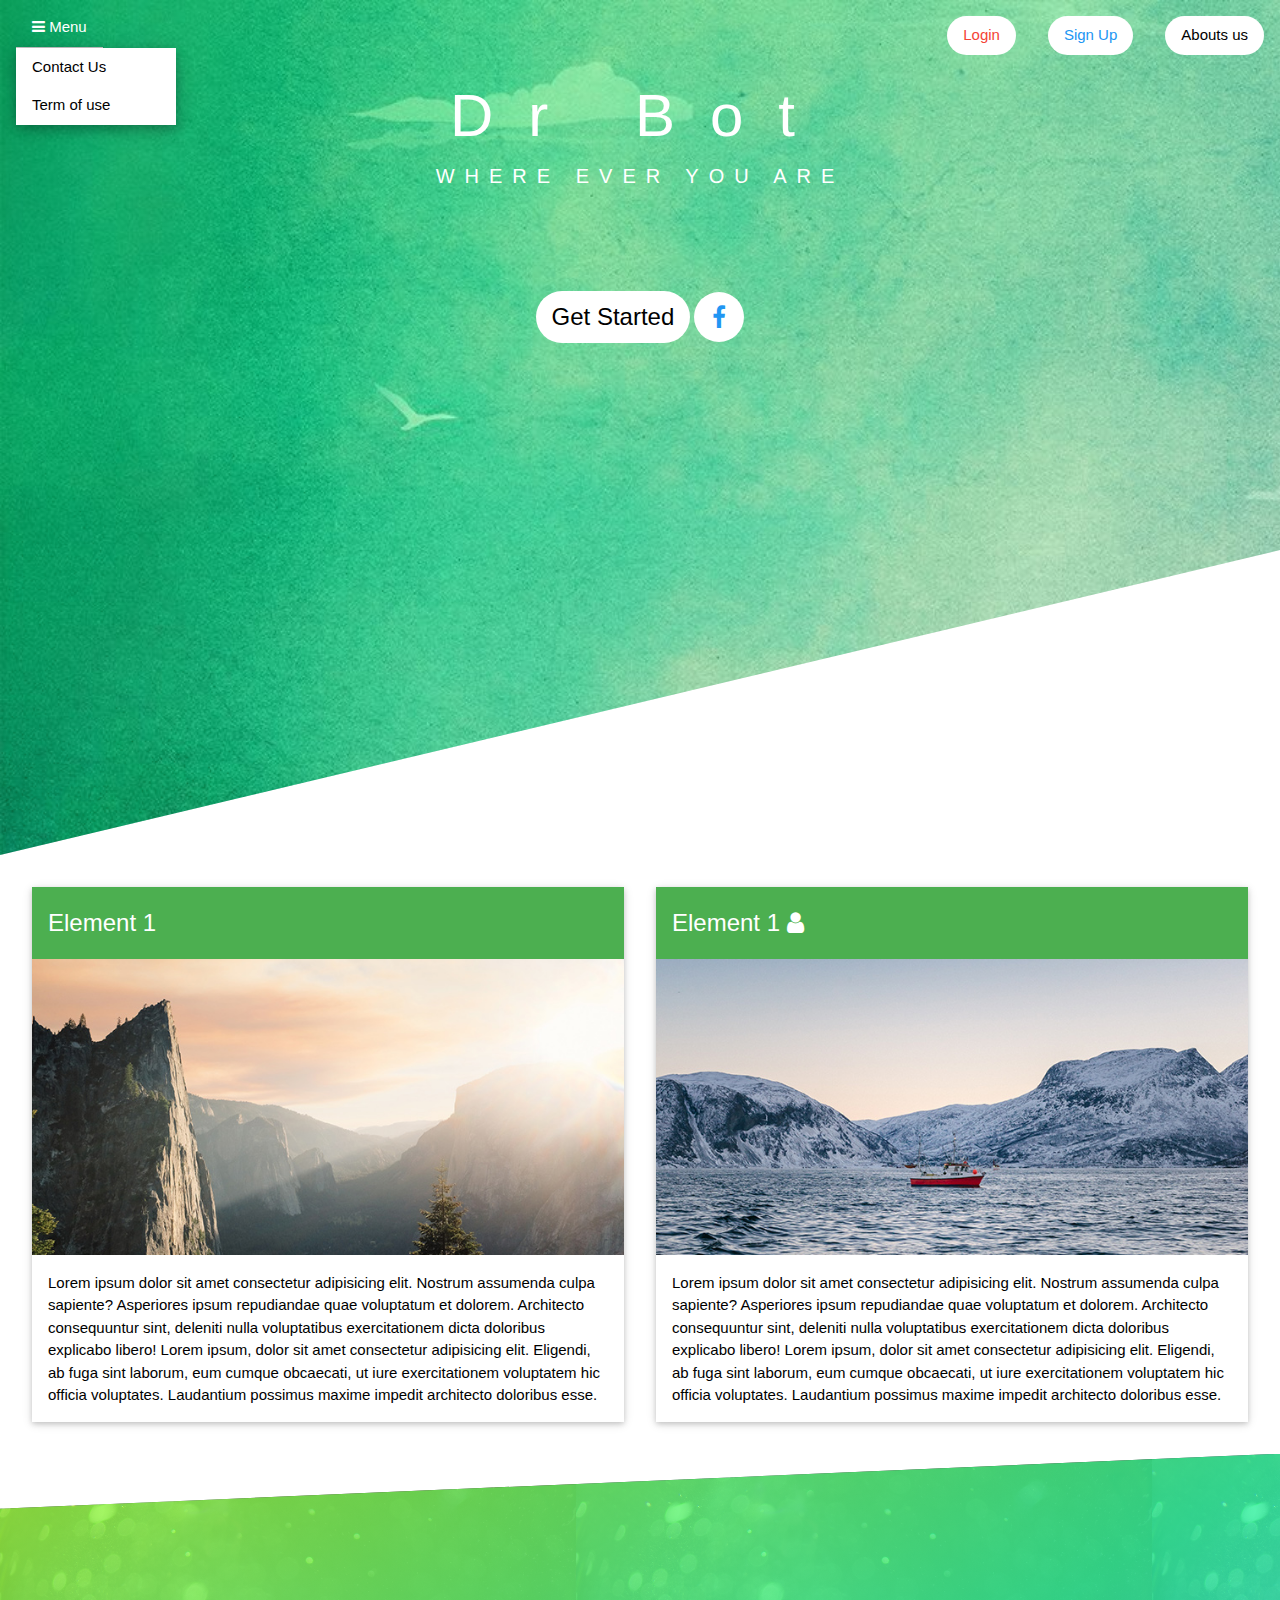
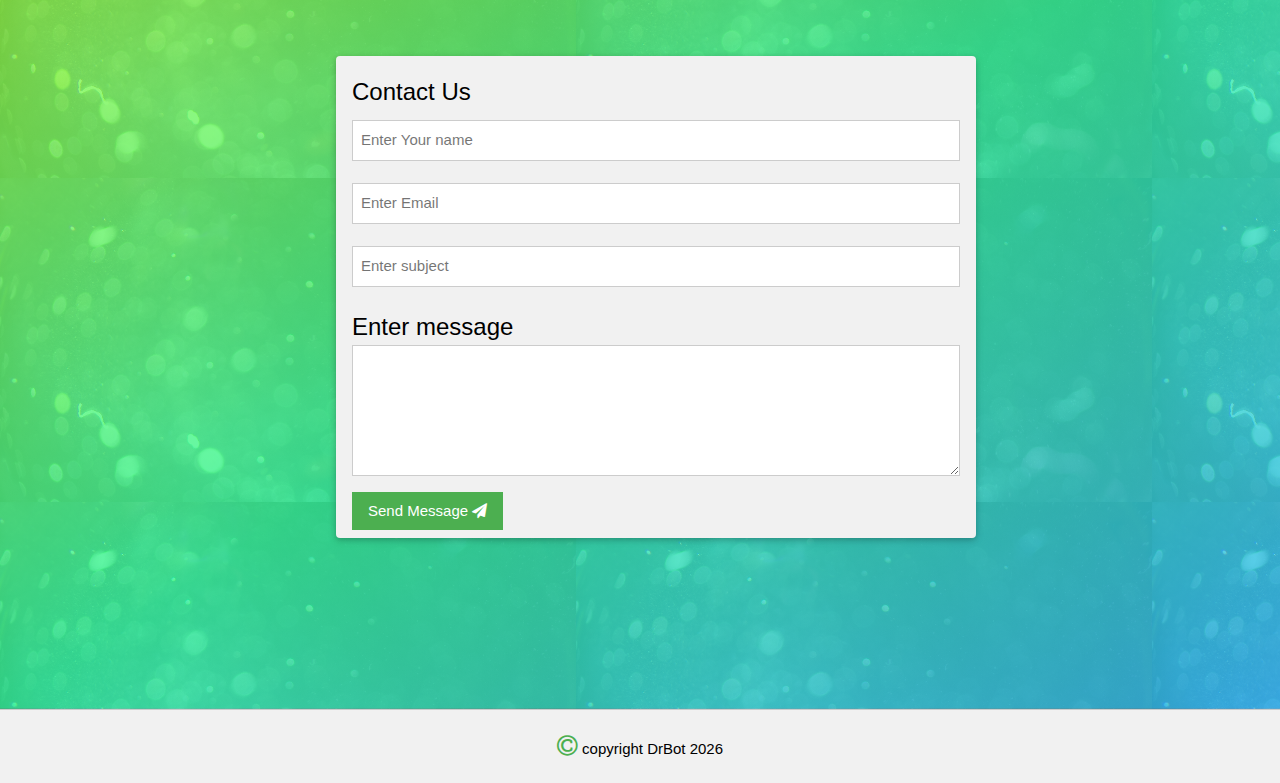
==== index.html @ ad596c42 "-uppdate registration form instade of cadre use grade -add of class users in the folde class," ====
<!DOCTYPE html>
<html lang="en">
<head>
    <meta charset="UTF-8">
    <meta name="viewport" content="width=device-width, initial-scale=1.0">
    <meta http-equiv="X-UA-Compatible" content="ie=edge">
    <title>DorBot</title>
    <link rel="stylesheet" href="style/w3.css">
    <link rel="stylesheet" href="style/font-awesome-4.7.0/css/font-awesome.min.css">
    <link rel="stylesheet" href="style/index.css">
    <script src="js/w3.js"></script>
</head>
<body>
    <div class="header w3-text-white">
        <div class="w3-bar">
            <div class="w3-right">
                <button class="w3-btn w3-bar-item w3-round-xxlarge w3-white  w3-margin w3-text-red" onclick="w3.show('#login')">Login</button>
                <button class="w3-btn w3-bar-item w3-round-xxlarge w3-white  w3-margin w3-text-blue" onclick="w3.show('#registration')">Sign Up</button>
                <a href="#" class="w3-btn w3-bar-item w3-round-xxlarge w3-white w3-margin" onclick="w3.show('#aboutus')">Abouts us</a>
            </div>
            
            <div class="w3-dropdown-hover w3-bar-item">
                <button class="w3-btn   w3-border-bottom "><i class="fa fa-bars"></i> Menu </button>
                <div class="w3-dropdown-content w3-bar-block w3-card-4">
                    <a href="#contactUs" class="w3-btn w3-hover-text-green w3-bar-item" >Contact Us</a>
                    <a href="#" class="w3-btn w3-hover-text-green w3-bar-item">Term of use</a>
                </div>
            </div>
        </div>
        <div class="w3-center">
            <span class="title">dr bot</span>
            <span class="welcom">where ever you are</span>
        </div>
        <div class="w3-center btnStar">
            <a href="https://developers.facebook.com/apps/427210107825206/dashboard/" class="w3-btn w3-white w3-round-xxlarge w3-xlarge w3-hover-text-green btn-animated">Get Started</a>
            <a href="" class="w3-button w3-round-xxlarge w3-padding w3-xlarge w3-white start w3-text-blue w3-hover-blue btn-animated-fb" ><i class="fa fa-facebook "></i></a>
        </div>
    </div>
    <div class="w3-row w3-margin">
        <div class="w3-col s6 l6 m6  ">
            <div class="w3-card w3-margin">
                <div class="w3-green w3-padding">
                    <h3>Element 1 </h3>
                </div>
                <img src="./img/elem/tm-700x350-01.jpg" alt="demo picture" class="w3-image">
                <div class="w3-container">            
                    <p>Lorem ipsum dolor sit amet consectetur adipisicing elit. Nostrum assumenda culpa sapiente? Asperiores ipsum repudiandae quae voluptatum et dolorem. Architecto consequuntur sint, deleniti nulla voluptatibus exercitationem dicta doloribus explicabo libero!
                    Lorem ipsum, dolor sit amet consectetur adipisicing elit. Eligendi, ab fuga sint laborum, eum cumque obcaecati, ut iure exercitationem voluptatem hic officia voluptates. Laudantium possimus maxime impedit architecto doloribus esse.</p>
                </div>
            </div>
        </div>
        <div class="w3-col s6 l6 m6  ">
            <div class="w3-card w3-margin">
                <div class="w3-green w3-padding">
                    <h3>Element 1 <i class="fa fa-user"></i></h3>
                </div>
                <img src="./img/elem/tm-700x350-02.jpg" alt="demo picture" class="w3-image">
                <div class="w3-container">            
                    <p>Lorem ipsum dolor sit amet consectetur adipisicing elit. Nostrum assumenda culpa sapiente? Asperiores ipsum repudiandae quae voluptatum et dolorem. Architecto consequuntur sint, deleniti nulla voluptatibus exercitationem dicta doloribus explicabo libero!
                    Lorem ipsum, dolor sit amet consectetur adipisicing elit. Eligendi, ab fuga sint laborum, eum cumque obcaecati, ut iure exercitationem voluptatem hic officia voluptates. Laudantium possimus maxime impedit architecto doloribus esse.</p>
                </div>
            </div>
        </div>
        
    </div>

<!-- contact us -->  
    <div class=" w3-container w3-padding contactUs ">
        <div class="w3-margin contactUsContent w3-light-gray w3-card w3-round" id="contactUs">
            <form method="POST" class="w3-padding ">
                <h3>Contact Us</h3> 
                <input type="text" name="contactusername" id="contactusername" class="w3-input w3-border" placeholder="Enter Your name">
                <br/>
                <input type="email" name="contactemail" id="contactemail" class="w3-input w3-border" placeholder="Enter Email">
                <br/>
                <input type="text" name="contactsubject" id="contactsubject" class="w3-input w3-border" placeholder="Enter subject">
                <br/>
                <label class="w3-xlarge">Enter message</label><br/>
                <textarea name="contactmessage" id="contactmessage" cols="10" rows="5" class="w3-input w3-border w3-margin-bottom"></textarea>
                <button type="submit" class="w3-button w3-green">Send Message <i class="fa fa-send"></i></button>
            </form>
        </div>
    </div> 
    <!-- modal connection -->
    <div class="w3-modal " id="login">
        <div class="w3-modal-content w3-card">
            <div class="w3-container w3-green w3-padding w3-center" >
                <span onclick="w3.hide('#login')" class="w3-button w3-xlarge w3-hover-red w3-display-topright" title="Close Modal">&times;</span>
                <header class="w3-xlarge">Login</header>
            </div> 
            <div class="w3-center loginavtar"><br>
                <div class="w3-circle w3-light-gray  w3-padding w3-border" style="width: 100px;height:100px;">
                    <i class="fa fa-user-o w3-jumbo"></i>
                </div>
            </div>
            <form method="POST" >
                <div class="w3-margin">
                    <div class="w3-row w3-margin w3-light-gray w3-round-xxlarge">
                        <div class="w3-col w3-padding" style="width:50px;">
                            <i class="fa fa-user"></i>
                        </div>
                        <div class="w3-rest">
                            <input type="text" name="logiUserName" id="logiUserName" class="w3-input" placeholder="enter usename or email">
                        </div>
                    </div>
                    <div class="w3-row w3-margin w3-light-gray w3-round-xxlarge">
                        <div class="w3-col w3-padding" style="width:50px;"><i class="fa fa-key"></i></div>
                        <div class="w3-rest">
                            <input type="password" name="loginpassword" id="loginpassword" class="w3-input" placeholder="enter password">
                        </div>
                    </div>
                </div>
                <div class="w3-bar w3-padding">
                    <button type="submit" class="w3-button w3-bar-item w3-green w3-right">Connection</button>
                </div>
                <div class="w3-container  w3-light-gray w3-padding">
                    <a href="#" class=" w3-right" onclick="w3.hide('#login',w3.show('#registration'))">Don't have an account</a>
                    <button type="reset" class="w3-button w3-red" onclick="w3.hide('#login')">Cancel</button>
                </div>
            </form>
        </div>
    </div>
    <!-- Modal About Us -->
    <div class="w3-modal" id="aboutus">
        <div class="w3-modal-content w3-card-4">
            <div class="w3-blue w3-container w3-padding">
                <span class="w3-button w3-hover-red w3-xlarge w3-display-topright " onclick="w3.hide('#aboutus')">&times;</span>
                <header class="w3-center w3-xlarge">About us</header>
            </div>
            <div class="w3-padding">
                <h3>Introduction</h3>
                <p>Dr Bot is a chatbot application, witch assiste pacient to do their consultation online using messenger.</p>
                <p>Lorem ipsum dolor sit amet consectetur, adipisicing elit. Officia nostrum sapiente, commodi qui dolore vel praesentium impedit beatae, cumque, nihil perspiciatis? Accusamus voluptates fugit impedit numquam? Minus tenetur culpa repellendus.</p>
                <p>
                This App hase been develloped by </p>
                <p class="w3-xlarge w3-text-blue">Ibrahim Mussa Boss</p>
                <p class="w3-xlarge w3-text-green">Nyanja Idriss Pacifique </p>
                
            </div>
        </div>
    </div>
    <!-- Modal Registration -->
    <div class="w3-modal" id="registration">
        <div class="w3-modal-content w3-card-4">
            <form method="POST">
                <header class="w3-padding w3-green w3-border-bottom">
                    <h3>Registration</h3>
                </header>
                <div class="w3-padding ">                
                    <div class="w3-row w3-light-gray w3-round-xxlarge w3-margin-bottom">
                        <div class="w3-col w3-padding inputIcon">
                            <i class="fa fa-user"></i>
                        </div>
                        <div class="w3-rest">                                
                            <input type="text" name="userFname" id="userFname" class="w3-input " placeholder="First Name">
                        </div>
                    </div>                            
                    <div class="w3-row w3-light-gray w3-round-xxlarge w3-margin-bottom">
                        <div class="w3-col w3-padding inputIcon">
                            <i class="fa fa-user"></i>
                        </div>
                        <div class="w3-rest">                                
                            <input type="text" name="userLname" id="userLname" class="w3-input " placeholder="Last Name">
                        </div>
                    </div>                            
                    <div class="w3-row w3-light-gray w3-round-xxlarge w3-margin-bottom">
                        <div class="w3-col w3-padding inputIcon">
                            <i class="fa fa-calendar"></i>
                        </div>
                        <div class="w3-rest">                                
                            <input type="date" name="userbirthday" id="userbirthday" class="w3-input " placeholder="Birthday">
                        </div>
                    </div>                            
                    <div class="w3-row w3-border-bottom w3-margin-bottom">
                        <div class="w3-padding"><i class="fa fa-intersex w3-text-blue w3-xlarge"></i> Sexe</div>
                        <div class="w3-col  s6 w3-padding">
                            Male <i class="fa fa-male w3-xlarge"></i> <input type="radio" name="userSex" class="w3-radio">
                        </div>
                        <div class="w3-col  s6 w3-padding">                               
                            Female <i class="fa fa-female w3-xlarge"></i> <input type="radio" name="userSex" class="w3-radio">
                        </div>
                    </div>                                                        
                    <div class="w3-row w3-light-gray w3-round-xxlarge w3-margin-bottom">
                        <div class="w3-col w3-padding inputIcon">
                            <i class="fa fa-phone"></i>
                        </div>
                        <div class="w3-rest">                                
                            <input type="phone" name="userPhoneNumber" id="userPhoneNumber" class="w3-input " placeholder="Phone Number" required>
                        </div>
                    </div> 
                    <div class="w3-margin-bottom w3-xlarge">
                        <i class="fa fa-map-marker w3-text-red"></i> Adress
                    </div> 
                    <div class="w3-border w3-padding w3-margin-bottom">                                                  
                        <div class="w3-row w3-light-gray w3-round-xxlarge w3-margin-bottom">
                            <div class="w3-col w3-padding inputIcon">
                                <i class="fa fa-road"></i>
                            </div>
                            <div class="w3-rest">                                
                                <input type="text" name="userAdressRoad" id="userAdressRoad" class="w3-input " placeholder="Street,avenue,quarter, town Adress">
                            </div>
                        </div>                            
                        <div class="w3-row w3-light-gray w3-round-xxlarge w3-margin-bottom">
                            <div class="w3-col w3-padding inputIcon">
                                <i class="fa fa-globe"></i>
                            </div>
                            <div class="w3-rest">                                
                                <input type="text" name="userAdressCountry" id="userAdressCountry" class="w3-input " placeholder="Country">
                            </div>
                        </div> 
                    </div>                          
                    <div class="w3-row w3-light-gray w3-round-xxlarge w3-margin-bottom">
                        <div class="w3-col w3-padding inputIcon">
                            <i class="fa fa-user-md"></i>
                        </div>
                        <div class="w3-rest">
                            <select class="w3-select " name="usercadre" id="usercadre" onchange="changeCadre(usercadre.value)">                                
                                <option class="w3-large" disabled selected>Grade</option>
                                <option value="doctor">Doctor</option>
                                <option value="specialist">Specialist</option>
                                <option value="nurse">Nurse</option>
                            </select>
                        </div>
                    </div>                           
                    <div class="w3-row w3-light-gray w3-round-xxlarge w3-margin-bottom controlHide specialist" >
                        <div class="w3-col w3-padding inputIcon">
                            <i class="fa fa-graduation-cap"></i>
                        </div>
                        <div class="w3-rest">
                            <select class="w3-select " name="userSpecilist" id="userSpecilist">                                
                                <option class="w3-large" disabled selected>Specialization</option>
                                <option value="general">General</option>
                                <option value="pediatricien">Pediatricien</option>
                                <option value="cardiologist">Cardiologist</option>
                            </select>
                        </div>
                    </div>
                    <div class="w3-row w3-light-gray w3-round-xxlarge w3-margin-bottom controlHide specialist doctor" >
                        <div class="w3-col w3-padding inputIcon">
                            <i class="fa fa-id-card-o"></i>
                        </div>
                        <div class="w3-rest">                                
                            <input type="number" name="userNationalId" id="userNationalId" class="w3-input " placeholder="Nationnal Id" >
                        </div>
                    </div>                            
                    <div class="w3-row w3-light-gray w3-round-xxlarge w3-margin-bottom controlHide nurse">
                        <div class="w3-col w3-padding inputIcon">
                            <i class="fa fa-graduation-cap"></i>
                        </div>
                        <div class="w3-rest">
                            <select class="w3-select " name="userLevelStudie" id="userLevelStudie">                                
                                <option class="w3-large" disabled selected>Level Stadies</option>
                                <option value="a1" >Graduate A1</option>
                                <option value="a2">Diploma A2</option>
                                <option value="a3">Diploma A3</option>
                            </select>
                        </div>
                    </div>
                    <div class="w3-row w3-light-gray w3-round-xxlarge w3-margin-bottom">
                        <div class="w3-col w3-padding inputIcon">
                            <i class="fa fa-envelope"></i>
                        </div>
                        <div class="w3-rest">                                
                            <input type="email" name="userEmail" id="userEmail" class="w3-input " placeholder="Enter email" required>
                        </div>
                    </div>                            
                    <div class="w3-row w3-light-gray w3-round-xxlarge w3-margin-bottom">
                        <div class="w3-col w3-padding inputIcon">
                            <i class="fa fa-key"></i>
                        </div>
                        <div class="w3-rest">                                
                            <input type="password" name="userPswd" id="userPswd" class="w3-input " placeholder="password" required>
                        </div>
                    </div>                
                </div>
                <div class="w3-bar w3-padding ">
                    <button type="submit" class="w3-button w3-green w3-right ">Register <i class="fa fa-legal w3-xlarge"></i></button>
                </div>
                <div class="w3-light-gray  w3-padding">
                    <a href="#" class="w3-right" onclick="w3.hide('#registration',w3.show('#login'))">I have a count</a>
                    <button type="reset" class="w3-button w3-red " onclick="w3.hide('#registration')">Cancel</button>
                </div>
            </form>
        </div>
    </div>
    <div class="w3-border-top w3-light-gray w3-center w3-padding">
        <p class=""> <i class="fa fa-copyright w3-text-green w3-xlarge"></i> copyright DrBot <span id="mydate"></span></p>
    </div>
    <script>
        _();
        function changeCadre(val){
            _();
            w3.removeClass("."+val,'w3-hide')
        }
        function _(){
            w3.addClass('.controlHide','w3-hide');
        }
        w3.getElements('#mydate')[0].innerHTML=new Date().getFullYear();
    </script>
</body>
</html>
---- style/index.css ----
.header{
    height:95vh;
    background-image: linear-gradient(to right bottom,rgba(0, 255, 13, 0.384),rgba(255, 255, 255, 0.041)), url("../img/bg.jpg");
    background-size:cover;
    clip-path: polygon(0 0,100% 0 ,100% 550px ,0 100%);
    position: relative;
}

.title{
    text-transform: capitalize;
    display: block;
    font-size:60px;
    font-weight: 400px;
    letter-spacing: 35px;
    animation-name: moveInLeft;
    animation-duration: 2s;
}
.welcom{
    display: block;
    font-size:20px;
    font-weight: 400px;
    letter-spacing: 10px;
    text-transform: uppercase;
    animation-name: moveInRight;
    animation-duration: 2s;
}
.btn-animated{    
    animation: moveInTop .5s ease-out .75s;
    animation-fill-mode: backwards;
}
.btn-animated-fb{    
    animation: moveInTop .75s ease-out 1s;
    animation-fill-mode: backwards;
}
@keyframes moveInLeft{
    0%{
        opacity: 0;
        transform: translateX(-100px)
    }
    80%{
        transform: translateX(10px)
    }
    100%{
        opacity: 1;
        transform: translate(0);
    }
}
@keyframes moveInRight{
    0%{
        opacity: 0;
        transform: translateX(100px)
    }
    80%{
        transform: translateX(-10px)
    }
    100%{
        opacity: 1;
        transform: translate(0);
    }
}
@keyframes moveInTop{
    0%{
        opacity: 0;
        transform: translateY(30px)
    }
    80%{
        transform: translateY(-10px)
    }
    100%{
        opacity: 1;
        transform: translate(0);
    }
}
.btnStar{
    margin-top:100px;
}
.start{
    width:50px;
    height: 50px;
}
.inputIcon{
    width:50px;
}
.contactUs{
    height:95vh;
    background-image: linear-gradient(to right bottom,
    rgba(169, 255, 57, 0.8),
    rgba(57, 255, 163, 0.8),
    rgba(57, 192, 255, 0.8)),url("../img/bg2.png");
    clip-path: polygon(0 55px,100% 0,100% 100%,0 100%);
    position: relative;    
}
.contactUs .contactUsContent{
    position: absolute;
    top: 50%;
    left:50%;
    transform: translate(-50%,-50%);
    width:50%;
    margin:auto;
}
.loginavtar{
    position:relative;
}
.loginavtar div{
    position: relative;
    left:40%;
    top:10%;
    /* transform: translate(-50%,-50%); */
}
#login .w3-modal-content{
    max-height: 600px;
}
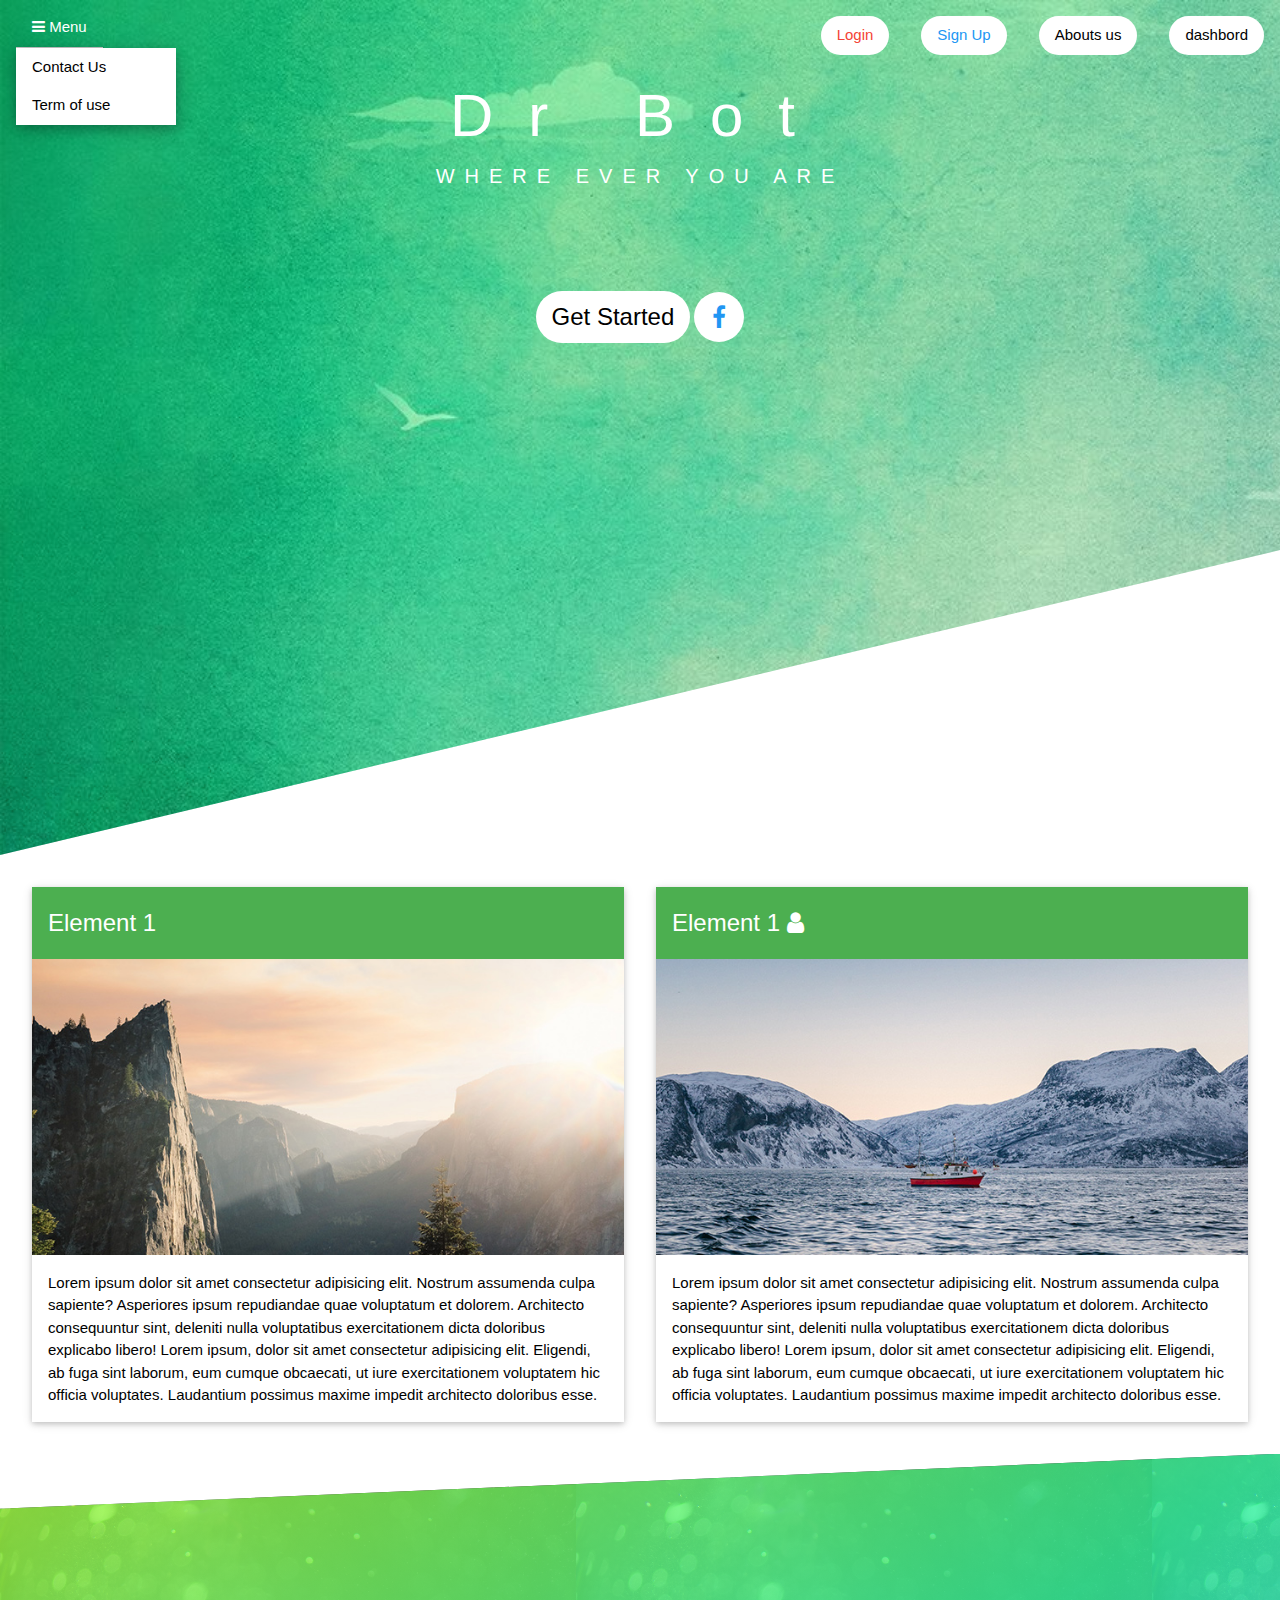
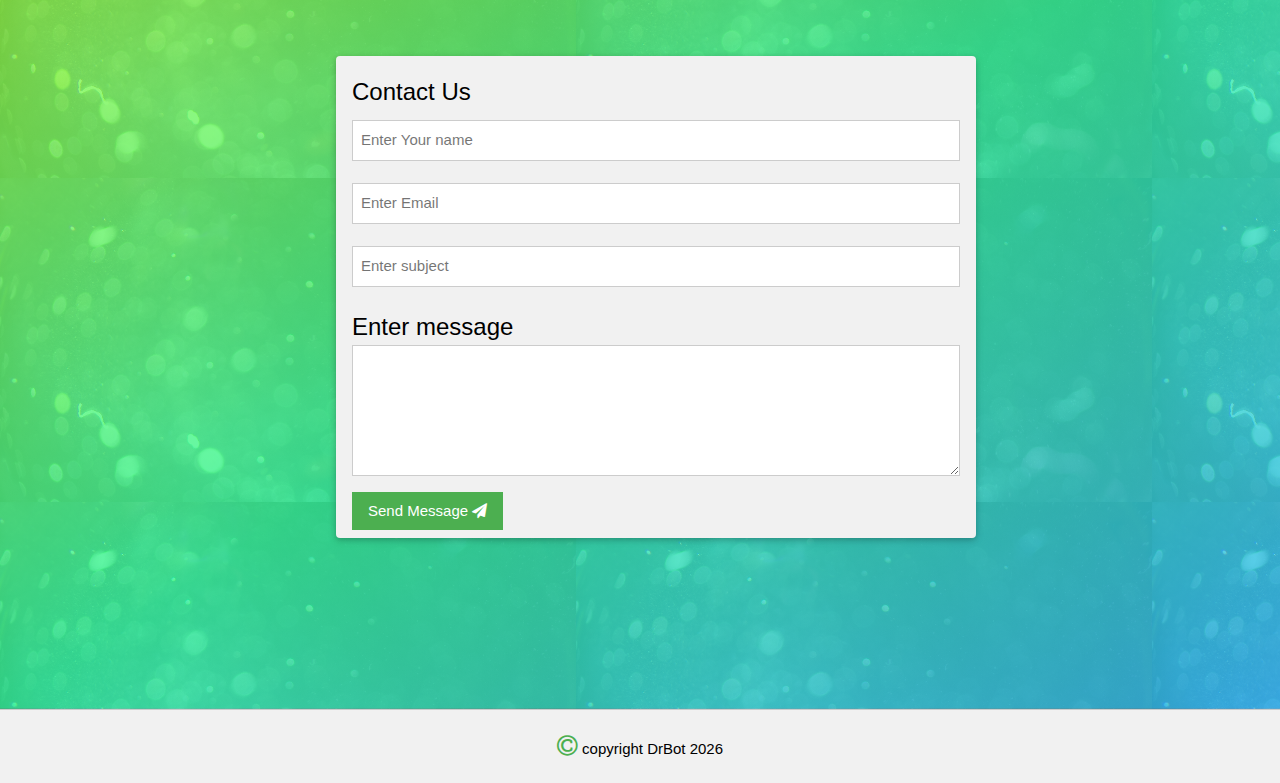
==== commit f2c17a40: "implementation of the dashboard and profil form" ====
--- a/index.html
+++ b/index.html
@@ -17,6 +17,7 @@
                 <button class="w3-btn w3-bar-item w3-round-xxlarge w3-white  w3-margin w3-text-red" onclick="w3.show('#login')">Login</button>
                 <button class="w3-btn w3-bar-item w3-round-xxlarge w3-white  w3-margin w3-text-blue" onclick="w3.show('#registration')">Sign Up</button>
                 <a href="#" class="w3-btn w3-bar-item w3-round-xxlarge w3-white w3-margin" onclick="w3.show('#aboutus')">Abouts us</a>
+                <a href="./pages/profil.html" class="w3-btn w3-bar-item w3-round-xxlarge w3-white w3-margin" >dashbord</a>
             </div>
             
             <div class="w3-dropdown-hover w3-bar-item">
--- a/style/index.css
+++ b/style/index.css
@@ -5,7 +5,28 @@
     clip-path: polygon(0 0,100% 0 ,100% 550px ,0 100%);
     position: relative;
 }
-
+.dasheader{
+    /* height:95vh; */
+    background-image: linear-gradient(to right bottom,
+    rgba(57, 232, 255, 0.699),
+    rgba(57, 255, 173, 0.8),
+    rgba(4, 139, 201, 0.74)),url("../img/bg2.png");
+    background-size:cover;
+    position: relative;
+}
+.dasHover{
+    border:none;
+    background: none;
+    color:#fff;
+}
+.dasHover:not(:last-child){
+    margin-bottom:5px;
+    animation-duration: 2s;
+}
+.active,.dasHover:hover{
+    background:#ffffff4d!important;
+    color:#fff;
+}
 .title{
     text-transform: capitalize;
     display: block;
@@ -109,4 +130,23 @@
 }
 #login .w3-modal-content{
     max-height: 600px;
+}
+.dash-side-menu{
+    width:220px;
+    position:relative;
+}
+.dash-containt{
+    margin-left:220px; 
+    position: relative;   
+}
+.top-bar{
+    height:60px;
+    overflow: hidden;
+    border-bottom: 1px solid #dedede;
+}
+.profil-image{
+    width:55px;
+}
+.pointer{
+    cursor: pointer;
 }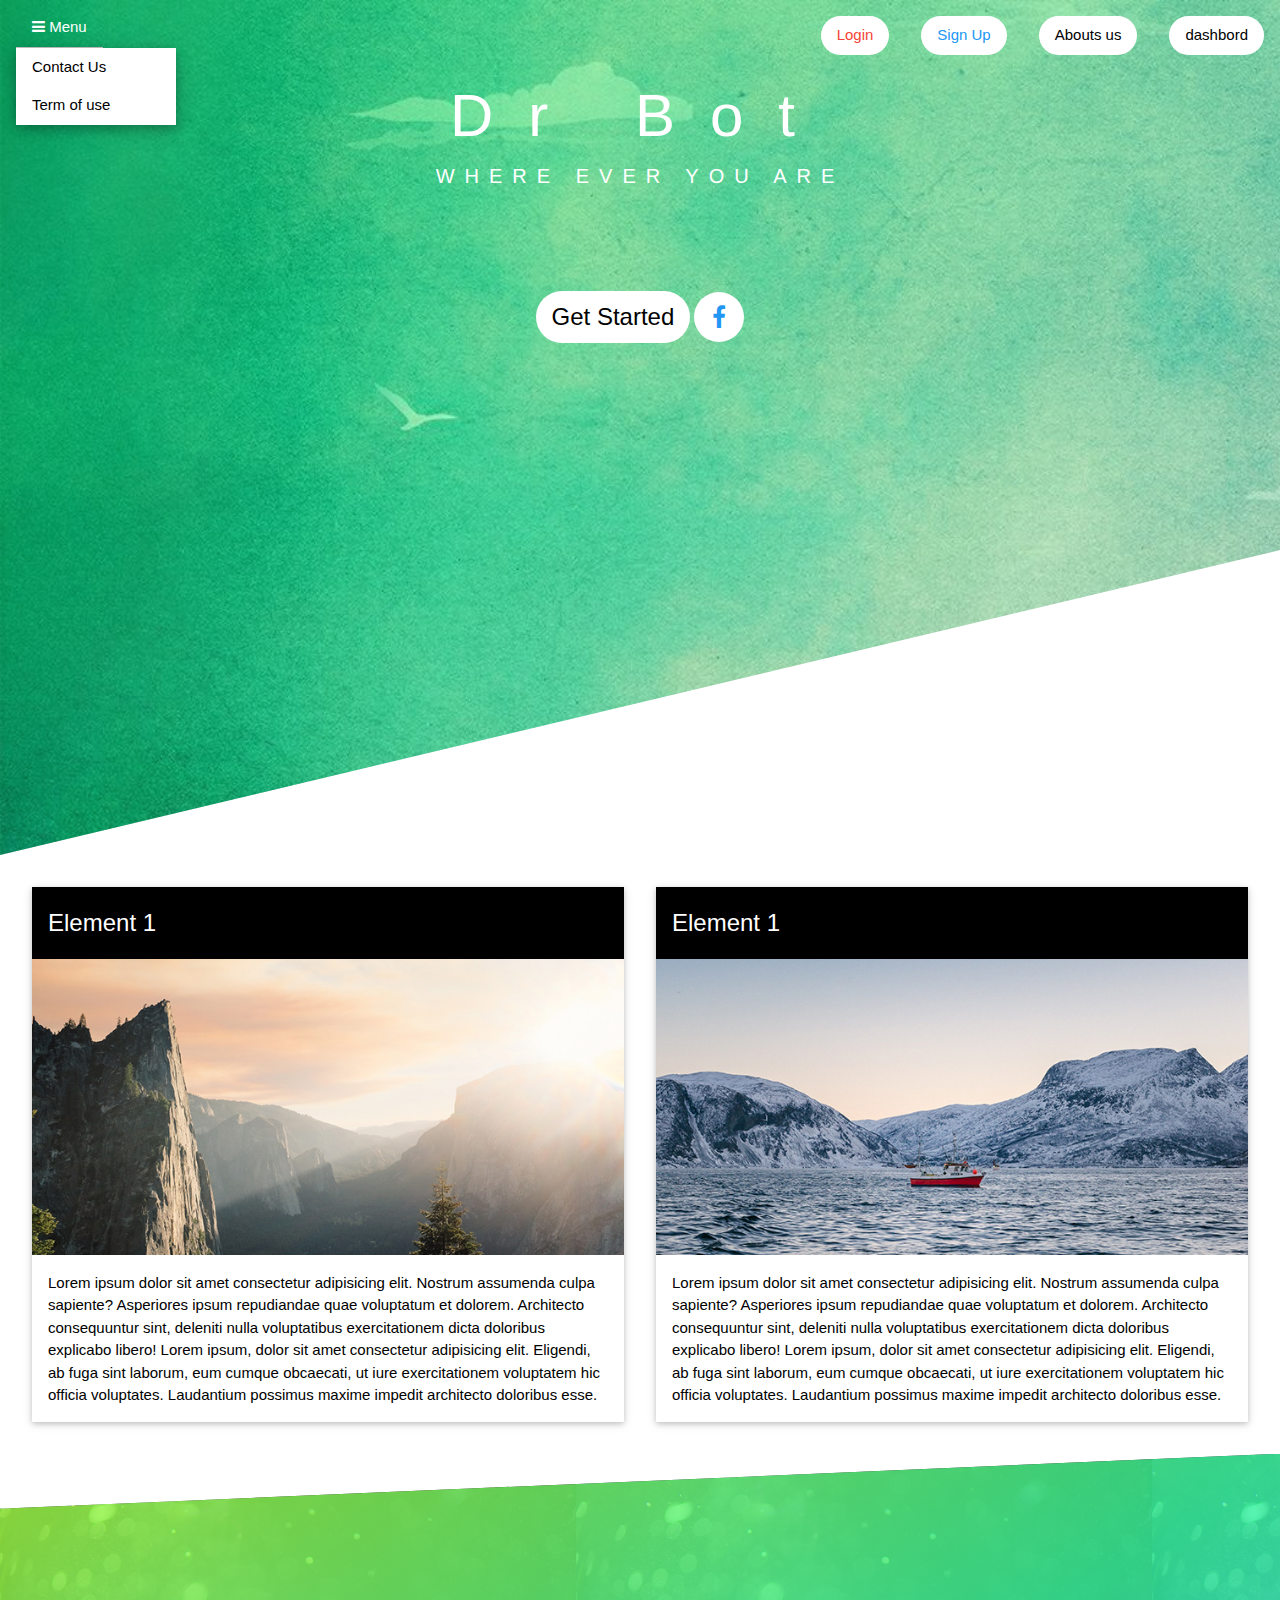
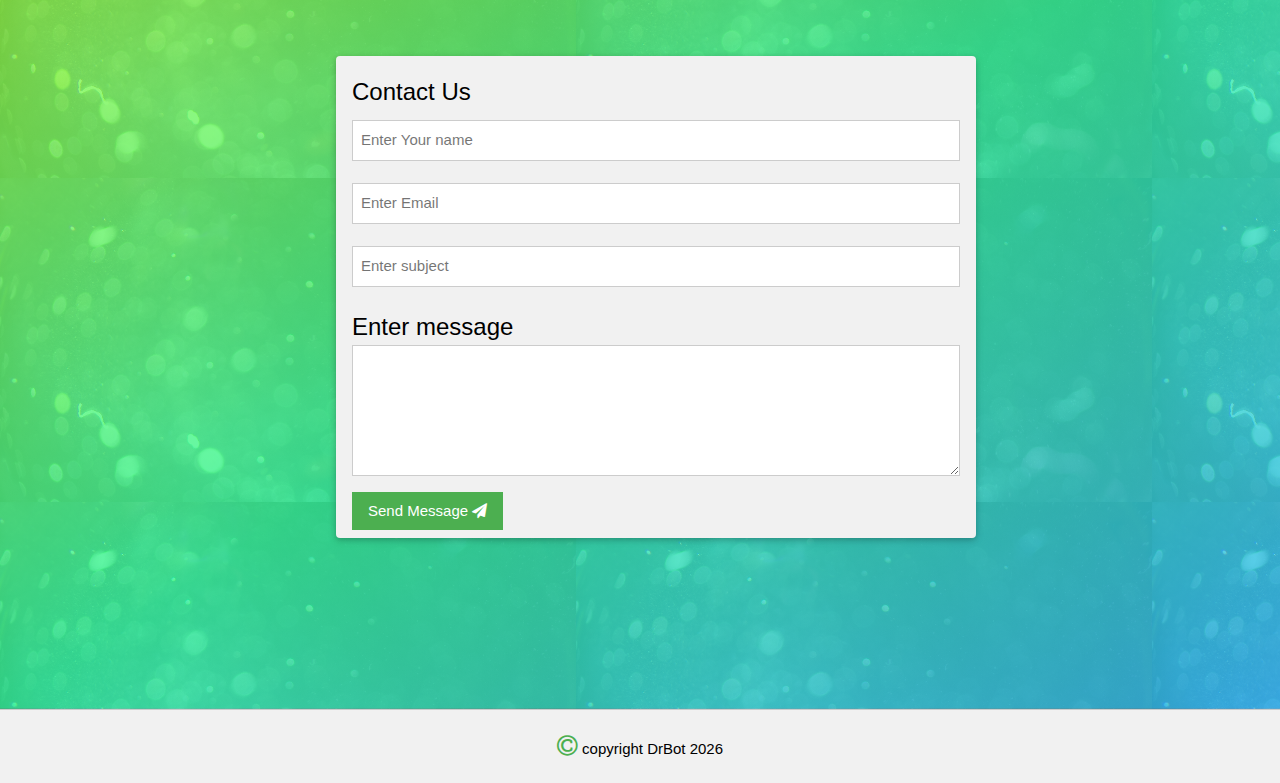
==== commit eef8715b: "update registation form add city" ====
--- a/index.html
+++ b/index.html
@@ -40,7 +40,7 @@
     <div class="w3-row w3-margin">
         <div class="w3-col s6 l6 m6  ">
             <div class="w3-card w3-margin">
-                <div class="w3-green w3-padding">
+                <div class="w3-black w3-padding">
                     <h3>Element 1 </h3>
                 </div>
                 <img src="./img/elem/tm-700x350-01.jpg" alt="demo picture" class="w3-image">
@@ -52,8 +52,8 @@
         </div>
         <div class="w3-col s6 l6 m6  ">
             <div class="w3-card w3-margin">
-                <div class="w3-green w3-padding">
-                    <h3>Element 1 <i class="fa fa-user"></i></h3>
+                <div class="w3-black w3-padding">
+                    <h3>Element 1</h3>
                 </div>
                 <img src="./img/elem/tm-700x350-02.jpg" alt="demo picture" class="w3-image">
                 <div class="w3-container">            
@@ -136,7 +136,6 @@
                 This App hase been develloped by </p>
                 <p class="w3-xlarge w3-text-blue">Ibrahim Mussa Boss</p>
                 <p class="w3-xlarge w3-text-green">Nyanja Idriss Pacifique </p>
-                
             </div>
         </div>
     </div>
@@ -198,7 +197,7 @@
                                 <i class="fa fa-road"></i>
                             </div>
                             <div class="w3-rest">                                
-                                <input type="text" name="userAdressRoad" id="userAdressRoad" class="w3-input " placeholder="Street,avenue,quarter, town Adress">
+                                <input type="text" name="userAdressCity" id="userAdressCity" class="w3-input " placeholder="City">
                             </div>
                         </div>                            
                         <div class="w3-row w3-light-gray w3-round-xxlarge w3-margin-bottom">
--- a/style/index.css
+++ b/style/index.css
@@ -17,6 +17,7 @@
 .dasHover{
     border:none;
     background: none;
+    text-decoration: none;
     color:#fff;
 }
 .dasHover:not(:last-child){
@@ -149,4 +150,9 @@
 }
 .pointer{
     cursor: pointer;
+}
+.btn{
+    border:none;
+    text-decoration:none;
+    background:none;
 }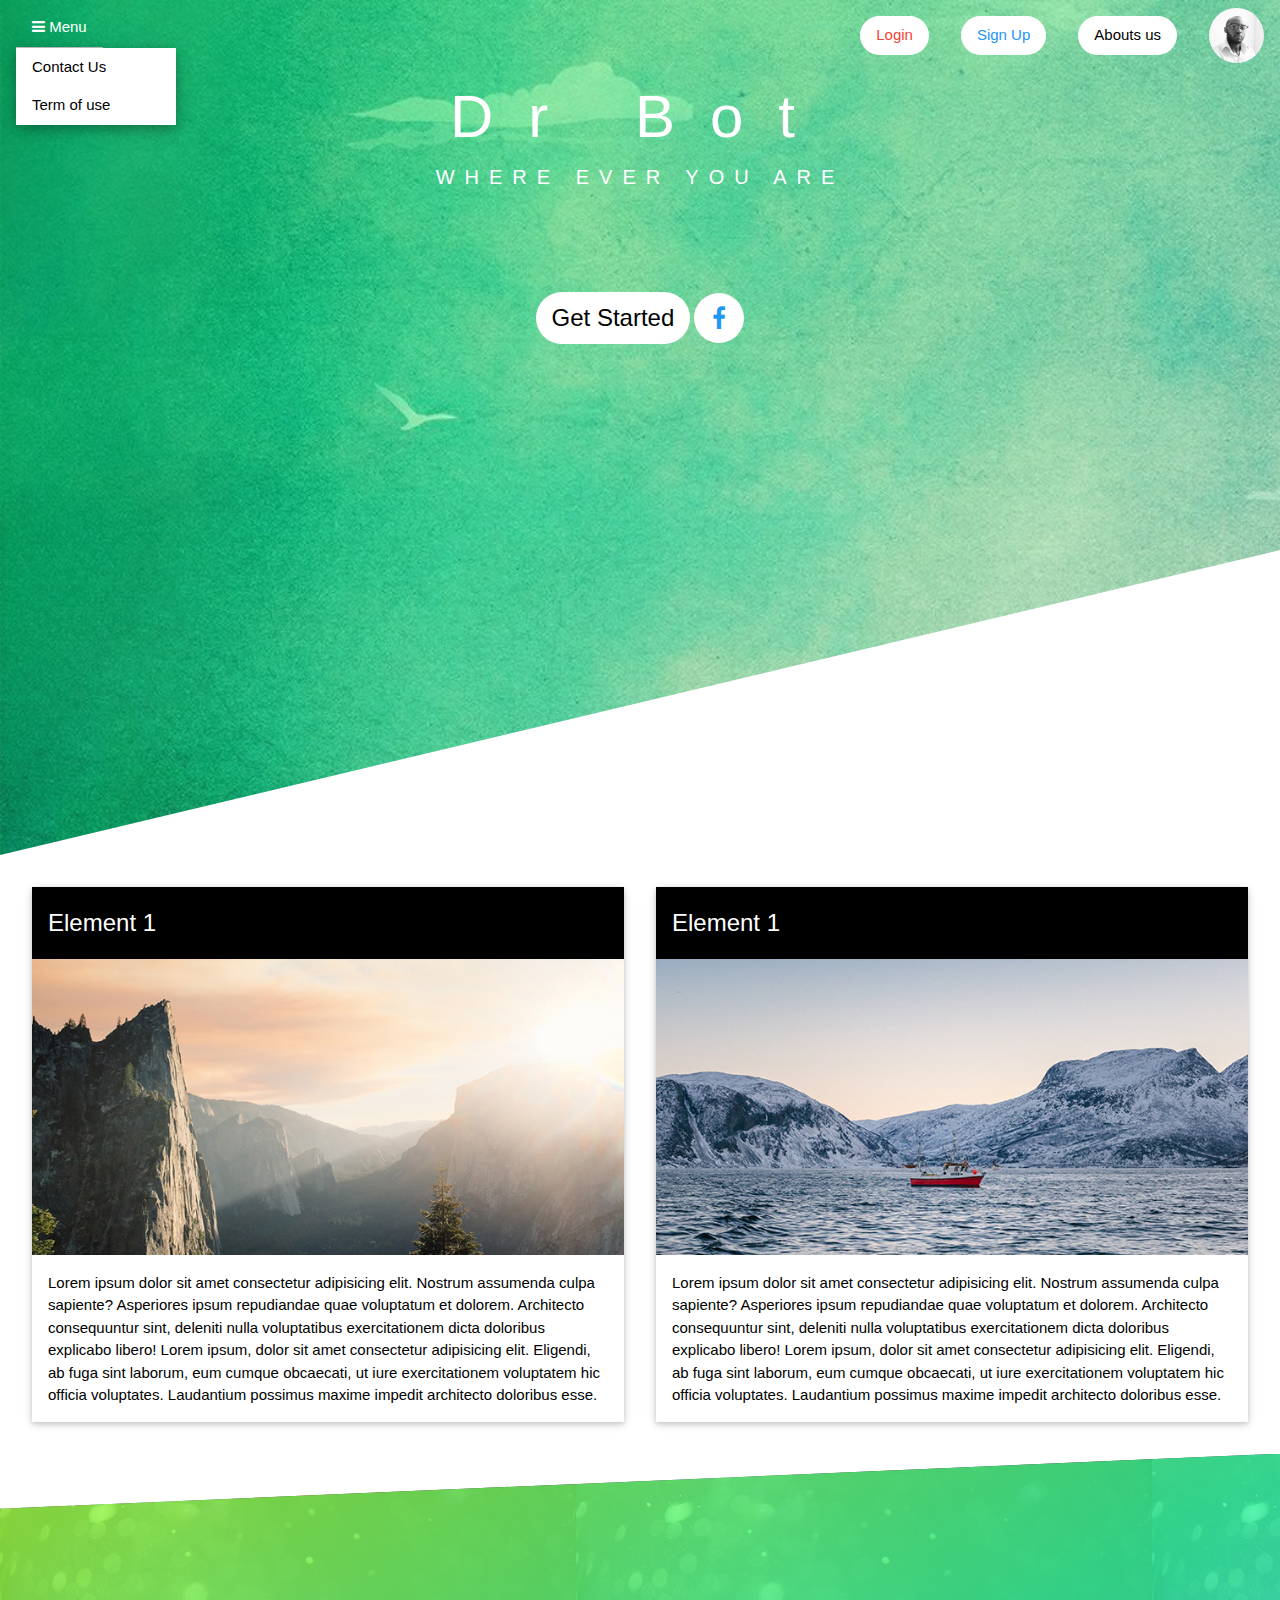
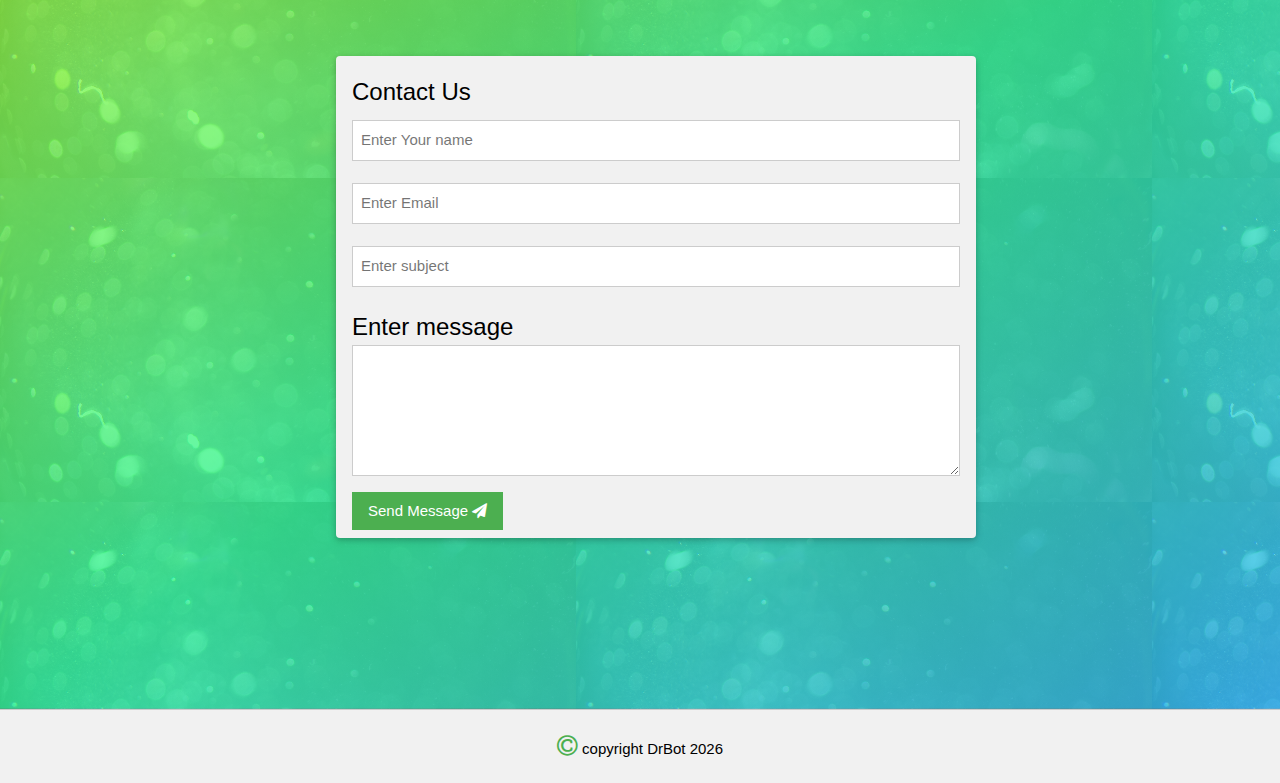
==== commit 46fbb795: "modifier the dashborder button by an profile image, to allow to know how is connected" ====
--- a/index.html
+++ b/index.html
@@ -17,7 +17,13 @@
                 <button class="w3-btn w3-bar-item w3-round-xxlarge w3-white  w3-margin w3-text-red" onclick="w3.show('#login')">Login</button>
                 <button class="w3-btn w3-bar-item w3-round-xxlarge w3-white  w3-margin w3-text-blue" onclick="w3.show('#registration')">Sign Up</button>
                 <a href="#" class="w3-btn w3-bar-item w3-round-xxlarge w3-white w3-margin" onclick="w3.show('#aboutus')">Abouts us</a>
-                <a href="./pages/profil.html" class="w3-btn w3-bar-item w3-round-xxlarge w3-white w3-margin" >dashbord</a>
+                <div class="w3-dropdown-hover w3-bar-item">
+                        <img src="img/avatar/face-1.jpg" alt="" class="profil-image w3-circle" >
+                    <div class="w3-dropdown-content w3-bar-block w3-card-4 w3-rounf-large" style="right:0">
+                        <a href="./pages/profil.html" class="w3-btn w3-bar-item" >profil</a>
+                        <a href="./pages/profil.html" class="w3-btn w3-bar-item w3-text-red w3-light-gray w3-border-top" ><i class="fa fa-power-off w3-xlarge w3-margin-right"></i> Logout</a>
+                    </div>
+                </div>
             </div>
             
             <div class="w3-dropdown-hover w3-bar-item">
@@ -101,7 +107,7 @@
                             <i class="fa fa-user"></i>
                         </div>
                         <div class="w3-rest">
-                            <input type="text" name="logiUserName" id="logiUserName" class="w3-input" placeholder="enter usename or email">
+                            <input type="text" name="logiUserName" id="logiUserName" class="w3-input" placeholder="enter email">
                         </div>
                     </div>
                     <div class="w3-row w3-margin w3-light-gray w3-round-xxlarge">
@@ -134,8 +140,16 @@
                 <p>Lorem ipsum dolor sit amet consectetur, adipisicing elit. Officia nostrum sapiente, commodi qui dolore vel praesentium impedit beatae, cumque, nihil perspiciatis? Accusamus voluptates fugit impedit numquam? Minus tenetur culpa repellendus.</p>
                 <p>
                 This App hase been develloped by </p>
-                <p class="w3-xlarge w3-text-blue">Ibrahim Mussa Boss</p>
-                <p class="w3-xlarge w3-text-green">Nyanja Idriss Pacifique </p>
+                <div class="w3-row">
+                    <div class="w3-col s6 m6 l6">
+                        <img src="img/avatar/face-1.jpg" alt="" class="about-image w3-circle" >
+                        <p class="w3-xlarge w3-text-blue">Ibrahim Mussa Boss</p>
+                    </div>
+                    <div class="w3-col s6 m6 l6 w3-center">
+                        <img src="img/avatar/face-1.jpg" alt="" class="about-image w3-circle" >
+                        <p class="w3-xlarge w3-text-green">Nyanja Idriss Pacifique </p> 
+                    </div>                   
+                </div>
             </div>
         </div>
     </div>
--- a/style/index.css
+++ b/style/index.css
@@ -148,6 +148,9 @@
 .profil-image{
     width:55px;
 }
+.about-image{
+    width:150px;
+}
 .pointer{
     cursor: pointer;
 }
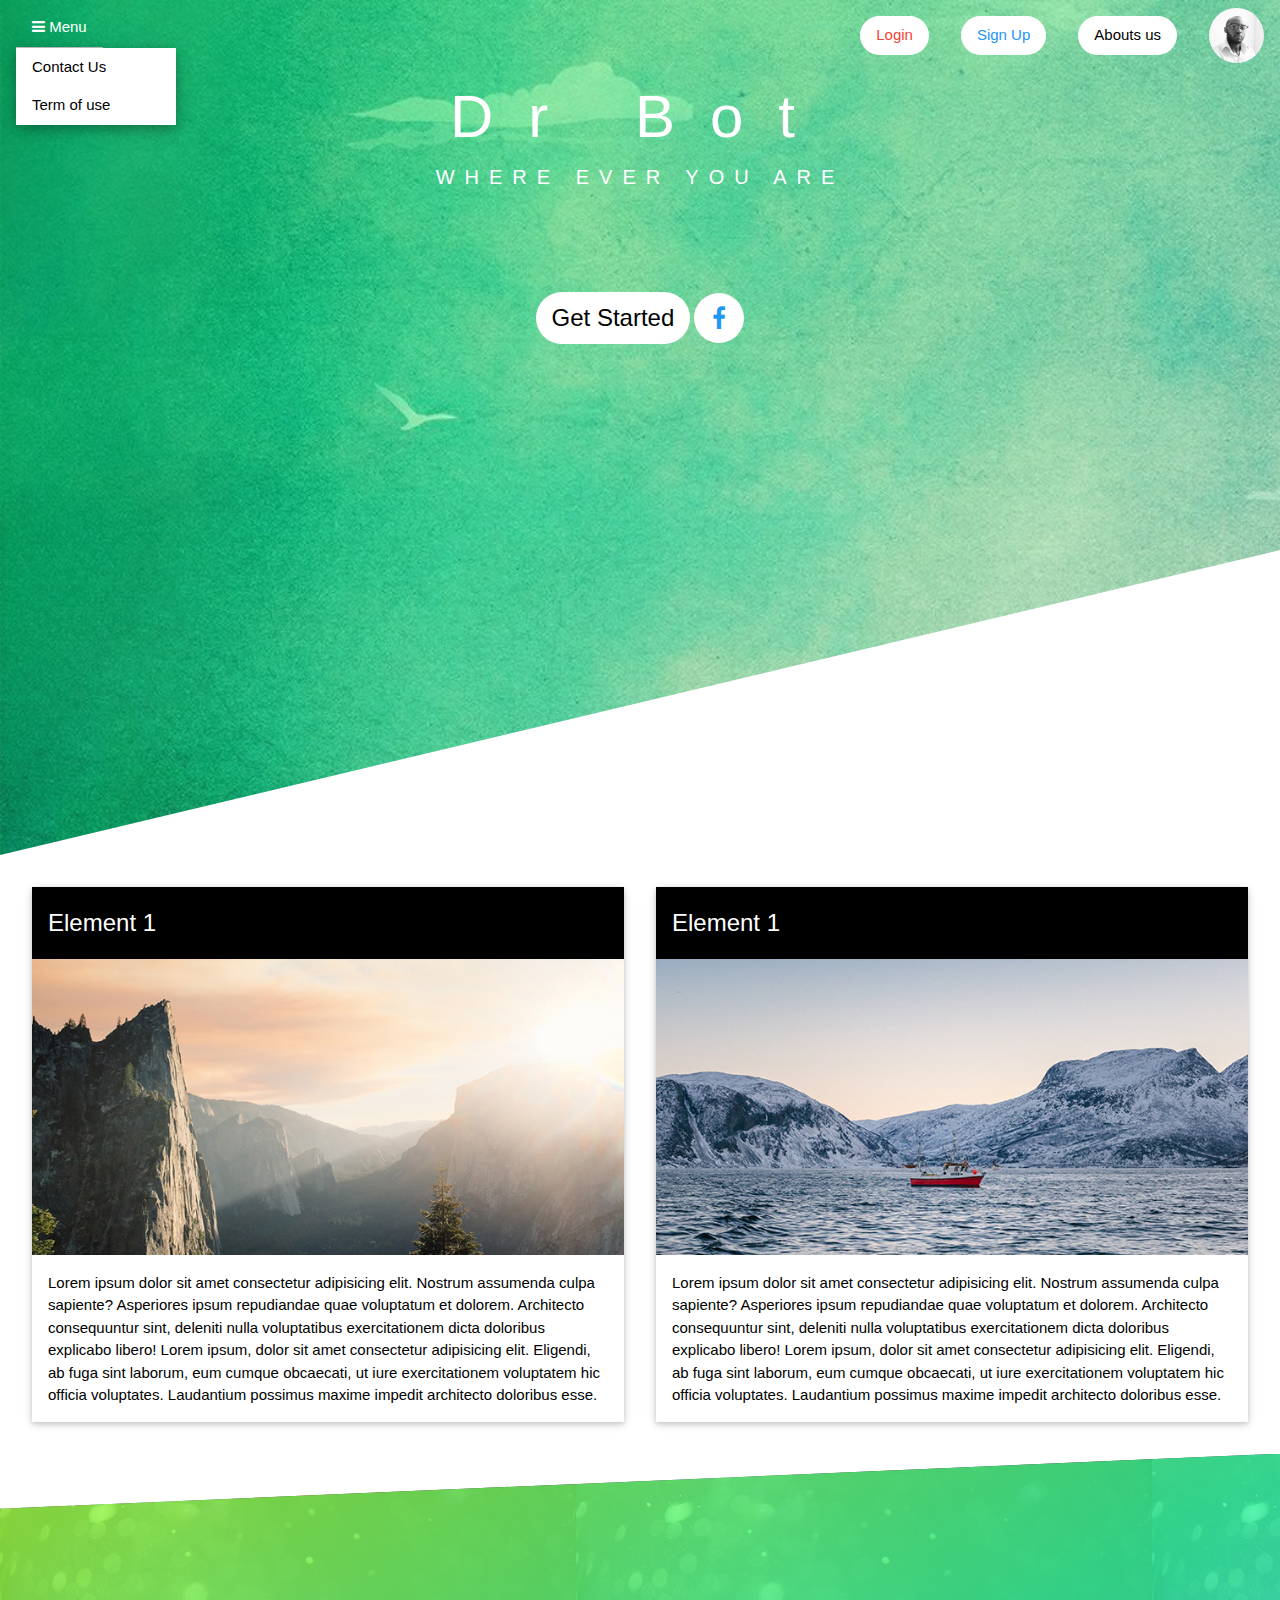
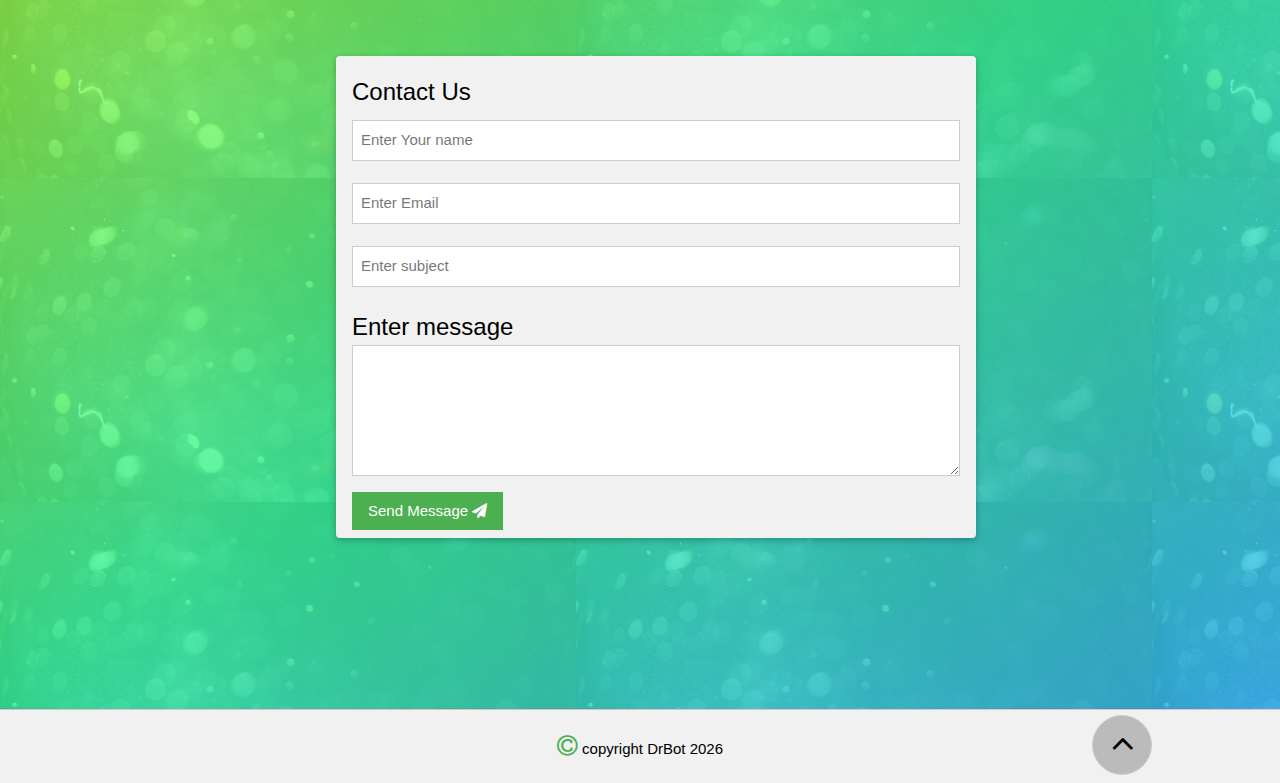
==== commit 54188344: "add button go up on the footer" ====
--- a/index.html
+++ b/index.html
@@ -11,7 +11,7 @@
     <script src="js/w3.js"></script>
 </head>
 <body>
-    <div class="header w3-text-white">
+    <div class="header w3-text-white" id="home">
         <div class="w3-bar">
             <div class="w3-right">
                 <button class="w3-btn w3-bar-item w3-round-xxlarge w3-white  w3-margin w3-text-red" onclick="w3.show('#login')">Login</button>
@@ -140,13 +140,13 @@
                 <p>Lorem ipsum dolor sit amet consectetur, adipisicing elit. Officia nostrum sapiente, commodi qui dolore vel praesentium impedit beatae, cumque, nihil perspiciatis? Accusamus voluptates fugit impedit numquam? Minus tenetur culpa repellendus.</p>
                 <p>
                 This App hase been develloped by </p>
-                <div class="w3-row">
+                <div class="w3-row w3-center">
                     <div class="w3-col s6 m6 l6">
                         <img src="img/avatar/face-1.jpg" alt="" class="about-image w3-circle" >
                         <p class="w3-xlarge w3-text-blue">Ibrahim Mussa Boss</p>
                     </div>
-                    <div class="w3-col s6 m6 l6 w3-center">
-                        <img src="img/avatar/face-1.jpg" alt="" class="about-image w3-circle" >
+                    <div class="w3-col s6 m6 l6 ">
+                        <img src="img/avatar/face-01.jpg" alt="" class="about-image w3-circle" >
                         <p class="w3-xlarge w3-text-green">Nyanja Idriss Pacifique </p> 
                     </div>                   
                 </div>
@@ -297,9 +297,12 @@
             </form>
         </div>
     </div>
-    <div class="w3-border-top w3-light-gray w3-center w3-padding">
+    <div class="w3-border-top w3-light-gray w3-center w3-padding" style="position: relative;">
         <p class=""> <i class="fa fa-copyright w3-text-green w3-xlarge"></i> copyright DrBot <span id="mydate"></span></p>
-    </div>
+        <a href="#home" class="w3-circle w3-gray btn-go-up w3-padding w3-border" ><i class="fa fa-angle-up w3-xxlarge w3-hover-text-green"></i></a>
+    </div>
+    <!-- bouton go up -->
+    
     <script>
         _();
         function changeCadre(val){
--- a/style/index.css
+++ b/style/index.css
@@ -158,4 +158,11 @@
     border:none;
     text-decoration:none;
     background:none;
+}
+.btn-go-up{
+    width:60px;
+    height:60px;
+    position:absolute;
+    right:10%;
+    top:5px;
 }